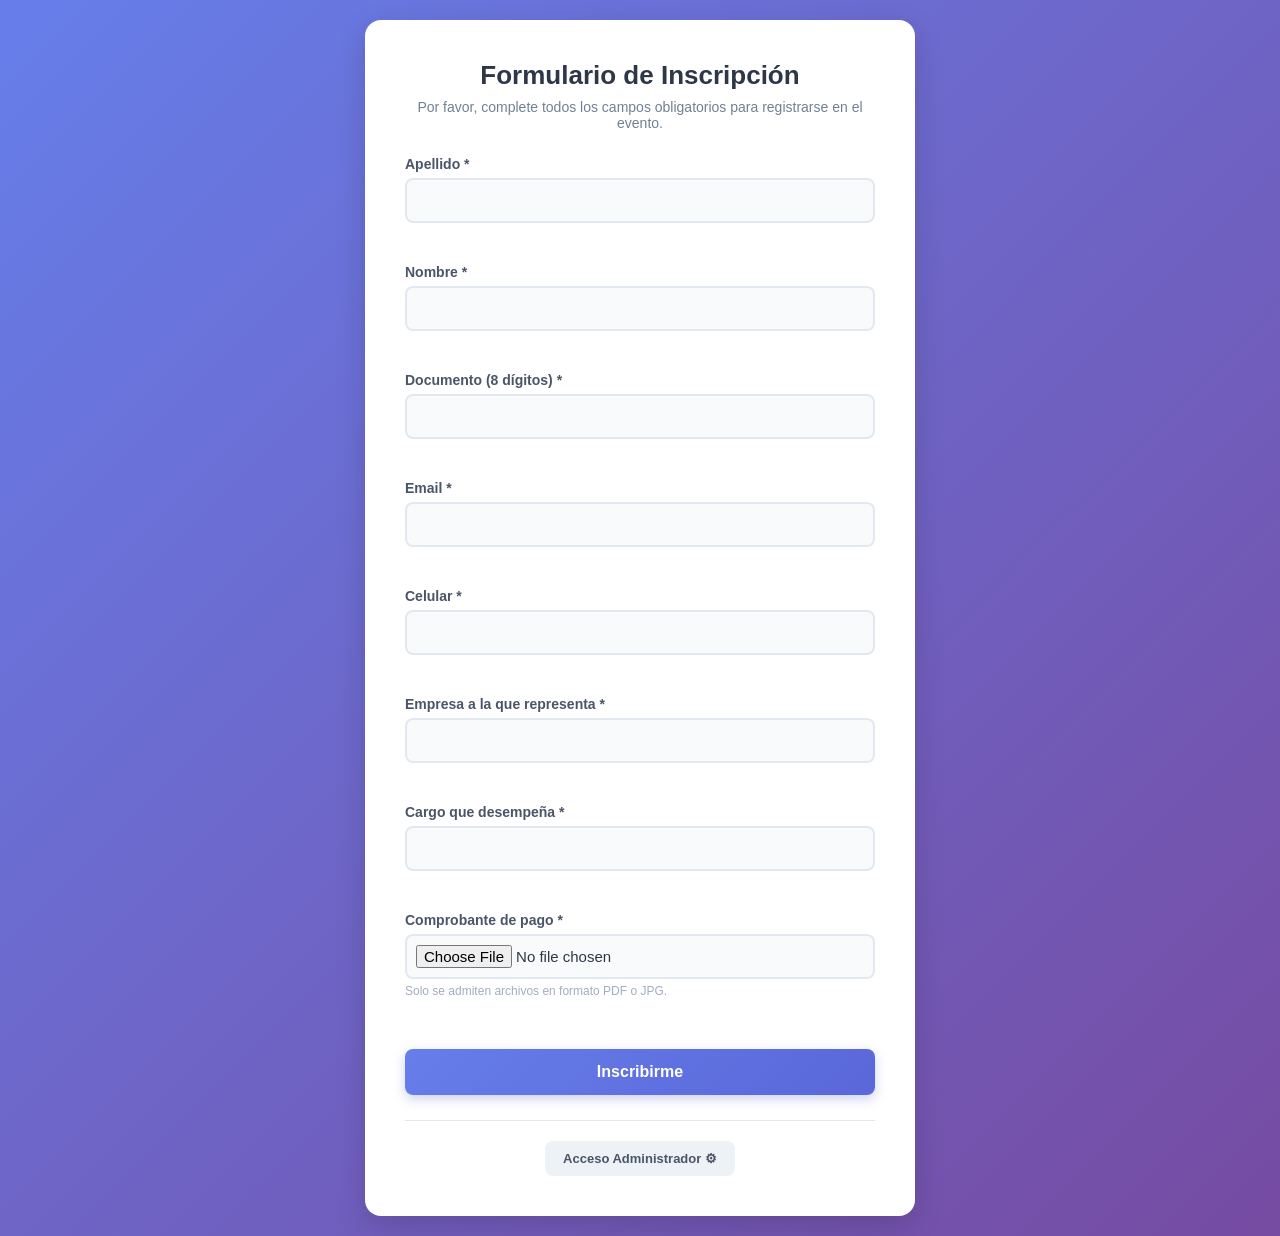
==== index.html @ b86bdb70 "Actualizo diseño y estilos CSS del formulario" ====
<!DOCTYPE html>
<html lang="es">
<head>
    <meta charset="UTF-8">
    <meta name="viewport" content="width=device-width, initial-scale=1.0">
    <title>Inscripción al Evento</title>
    <!-- Aquí conectamos el archivo CSS que le dará color y forma -->
    <link rel="stylesheet" href="css/styles.css">
</head>
<body>

    <main class="contenedor-formulario">
        <h2>Formulario de Inscripción</h2>
        <p class="instrucciones">Por favor, complete todos los campos obligatorios para registrarse en el evento.</p>

        <!-- El id="form-inscripcion" es crucial para que tu compañero de JavaScript capture los datos -->
        <form id="form-inscripcion" novalidate>

            <div class="grupo-input">
                <label for="apellido">Apellido *</label>
                <input type="text" id="input-apellido" name="apellido">
                <span id="error-apellido" class="error-texto"></span>
            </div>

            <div class="grupo-input">
                <label for="nombre">Nombre *</label>
                <input type="text" id="input-nombre" name="nombre">
                <span id="error-nombre" class="error-texto"></span>
            </div>

            <div class="grupo-input">
                <label for="documento">Documento (8 dígitos) *</label>
                <input type="number" id="input-documento" name="documento">
                <span id="error-documento" class="error-texto"></span>
            </div>

            <div class="grupo-input">
                <label for="email">Email *</label>
                <input type="email" id="input-email" name="email">
                <span id="error-email" class="error-texto"></span>
            </div>

            <div class="grupo-input">
                <label for="celular">Celular *</label>
                <input type="number" id="input-celular" name="celular">
                <span id="error-celular" class="error-texto"></span>
            </div>

            <div class="grupo-input">
                <label for="empresa">Empresa a la que representa *</label>
                <input type="text" id="input-empresa" name="empresa">
                <span id="error-empresa" class="error-texto"></span>
            </div>

            <div class="grupo-input">
                <label for="cargo">Cargo que desempeña *</label>
                <input type="text" id="input-cargo" name="cargo">
                <span id="error-cargo" class="error-texto"></span>
            </div>

            <div class="grupo-input">
                <label for="comprobante">Comprobante de pago *</label>
                <input type="file" id="input-comprobante" name="comprobante" accept=".pdf, .jpg, .jpeg">
                <small>Solo se admiten archivos en formato PDF o JPG.</small>
                <span id="error-comprobante" class="error-texto"></span>
            </div>

            <!-- Este es el ÚNICO botón de inscripción que debe existir -->
            <button type="submit" id="btnInscribir">Inscribirme</button>
        </form>

        <!-- Botón para ir al panel de administrador -->
        <div class="acceso-admin">
            <a href="admin.html" class="btn-secundario">Acceso Administrador ⚙</a>
        </div>
    </main>

    <script src="js/formulario.js"></script>
</body>
</html>
---- css/styles.css ----
* {
    box-sizing: border-box;
    margin: 0;
    padding: 0;
}

body {
    font-family: 'Segoe UI', Tahoma, Geneva, Verdana, sans-serif;
    /* Fondo con un degradado moderno y elegante */
    background: linear-gradient(135deg, #667eea 0%, #764ba2 100%);
    display: flex;
    justify-content: center;
    align-items: center;
    min-height: 100vh;
    padding: 20px;
}

.contenedor-formulario {
    background-color: #ffffff;
    padding: 40px;
    border-radius: 16px;
    /* Sombra más profunda y difuminada para efecto "tarjeta flotante" */
    box-shadow: 0 10px 30px rgba(0, 0, 0, 0.15);
    width: 100%;
    max-width: 550px;
}

h2 {
    text-align: center;
    color: #2d3748;
    margin-bottom: 8px;
    font-size: 26px;
}

.instrucciones {
    text-align: center;
    color: #718096;
    font-size: 14px;
    margin-bottom: 25px;
}

.grupo-input {
    margin-bottom: 20px;
}

label {
    display: block;
    margin-bottom: 6px;
    font-weight: 600;
    color: #4a5568;
    font-size: 14px;
}

input[type="text"],
input[type="number"],
input[type="email"],
input[type="file"] {
    width: 100%;
    padding: 12px 14px;
    border: 2px solid #e2e8f0;
    border-radius: 8px;
    font-size: 15px;
    color: #2d3748;
    background-color: #f8fafc;
    /* Transición suave para cuando cambie de color */
    transition: all 0.3s ease;
}

/* Efecto moderno cuando el usuario hace clic en el input */
input:focus {
    border-color: #667eea;
    background-color: #ffffff;
    box-shadow: 0 0 0 4px rgba(102, 126, 234, 0.15);
    outline: none;
}

input[type="file"] {
    padding: 9px;
    background-color: #f8fafc;
}

small {
    display: block;
    margin-top: 5px;
    color: #a0aec0;
    font-size: 12px;
}

button {
    width: 100%;
    padding: 14px;
    background: linear-gradient(135deg, #667eea 0%, #5a67d8 100%);
    color: white;
    border: none;
    border-radius: 8px;
    font-size: 16px;
    font-weight: bold;
    cursor: pointer;
    transition: all 0.3s ease;
    margin-top: 10px;
    box-shadow: 0 4px 12px rgba(90, 103, 216, 0.3);
}

button:hover {
    background: linear-gradient(135deg, #5a67d8 0%, #4c51bf 100%);
    transform: translateY(-2px); /* Pequeño efecto de elevación */
    box-shadow: 0 6px 15px rgba(90, 103, 216, 0.4);
}

button:active {
    transform: translateY(0);
}

/* Estilos para el botón de acceso al administrador */
.acceso-admin {
    text-align: center;
    margin-top: 25px;
    padding-top: 20px;
    border-top: 1px solid #e2e8f0;
}

.btn-secundario {
    display: inline-block;
    padding: 10px 18px;
    background-color: #edf2f7;
    color: #4a5568;
    text-decoration: none;
    border-radius: 8px;
    font-size: 13px;
    font-weight: 600;
    transition: all 0.3s ease;
}

.btn-secundario:hover {
    background-color: #e2e8f0;
    color: #2d3748;
}

/* --- CLASES PARA MANEJO DE ERRORES (Requeridas para la lógica) --- */

input.campo-invalido,
input[type="text"].campo-invalido,
input[type="number"].campo-invalido,
input[type="email"].campo-invalido,
input[type="file"].campo-invalido {
    border: 2px solid #e53e3e !important;
    background-color: #fff5f5 !important;
    box-shadow: 0 0 0 4px rgba(229, 62, 62, 0.15) !important;
}

.error-texto {
    color: #e53e3e;
    font-size: 12px;
    margin-top: 5px;
    display: block;
    font-weight: 600;
    min-height: 16px;
}
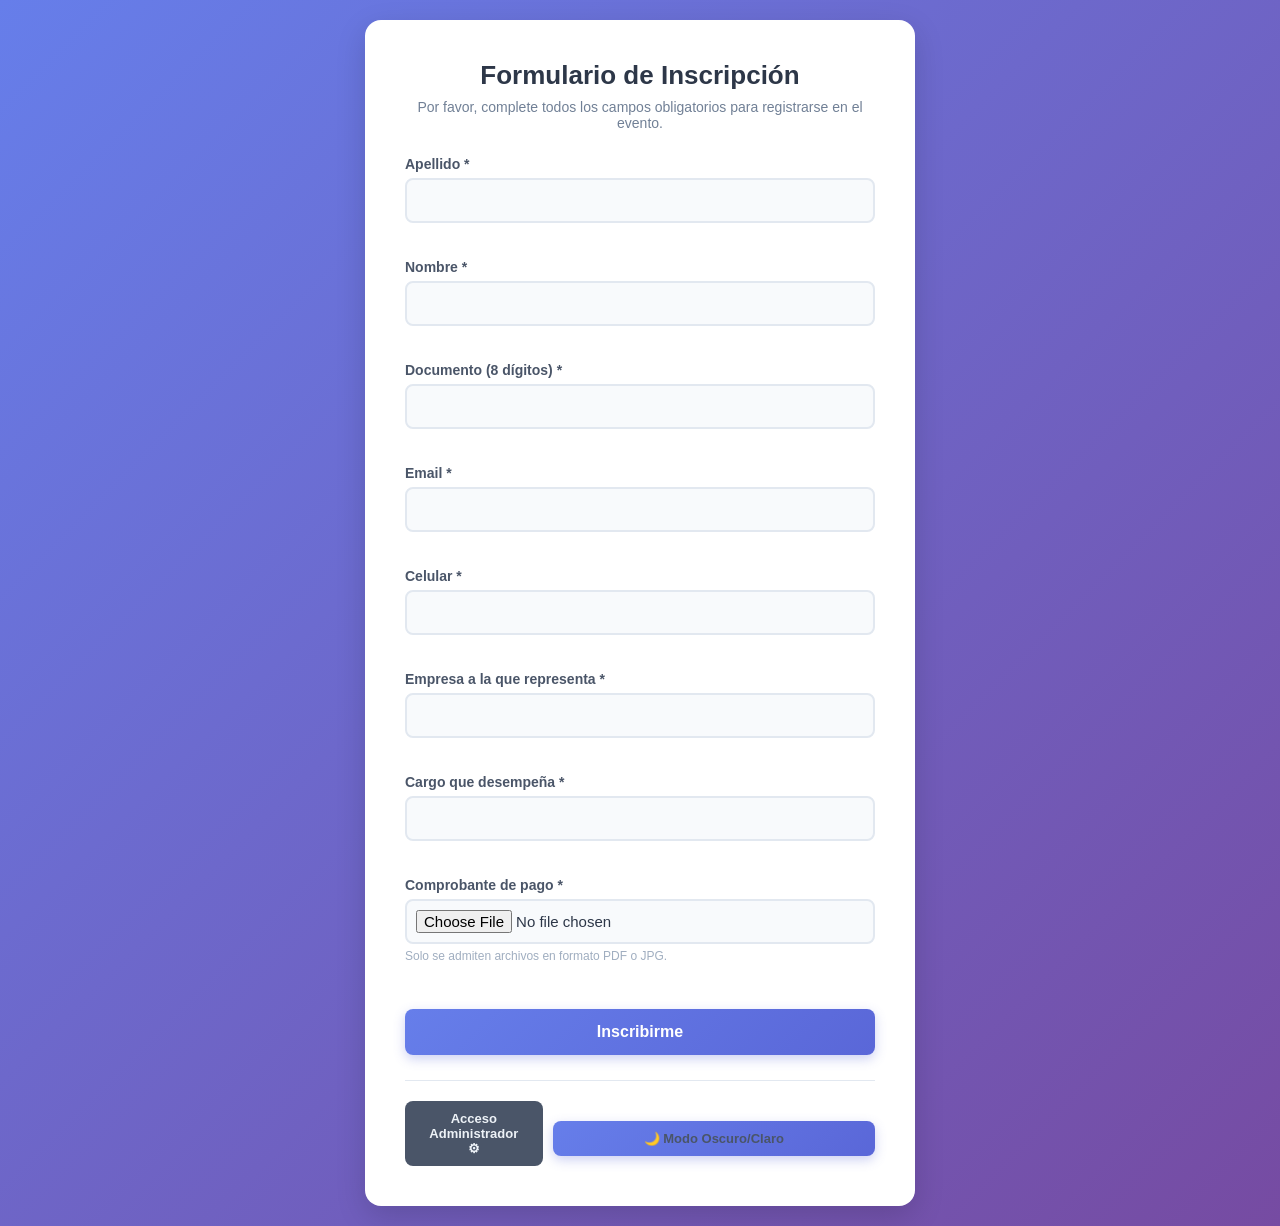
==== commit 8b872215: "cambios leves en visual" ====
--- a/index.html
+++ b/index.html
@@ -6,6 +6,7 @@
     <title>Inscripción al Evento</title>
     <!-- Aquí conectamos el archivo CSS que le dará color y forma -->
     <link rel="stylesheet" href="css/styles.css">
+    <link rel="stylesheet" href="css/theme.css">
 </head>
 <body>
 
@@ -70,9 +71,10 @@
         </form>
 
         <!-- Botón para ir al panel de administrador -->
-        <div class="acceso-admin">
-            <a href="admin.html" class="btn-secundario">Acceso Administrador ⚙</a>
-        </div>
+    <div class="acceso-admin" style="display: flex; gap: 10px; justify-content: center; align-items: center;">
+        <a href="admin.html" class="btn-secundario" style="background-color: #4a5568; color: #edf2f7;">Acceso Administrador ⚙</a>
+        <button type="button" id="btn-tema-form" class="btn-secundario" onclick="document.body.classList.toggle('dark-mode')">🌙 Modo Oscuro/Claro</button>
+    </div>
     </main>
 
     <script src="js/formulario.js"></script>
--- a/css/styles.css
+++ b/css/styles.css
@@ -155,4 +155,183 @@
     display: block;
     font-weight: 600;
     min-height: 16px;
+  box-sizing: border-box;
+  margin: 0;
+  padding: 0;
+  font-family: Arial, sans-serif;
+  transition: background-color 0.3s, color 0.3s;
+}
+
+body {
+  background-color: #f4f6f9;
+  color: #333;
+  min-height: 100vh;
+  padding: 20px;
+}
+
+.oculto {
+  display: none !important;
+}
+
+/* Login Card */
+.login-card {
+  background: #ffffff;
+  max-width: 400px;
+  margin: 80px auto;
+  padding: 30px;
+  border-radius: 8px;
+  box-shadow: 0 4px 15px rgba(0, 0, 0, 0.1);
+}
+
+.login-card h2 {
+  text-align: center;
+  margin-bottom: 20px;
+  color: #2c3e50;
+}
+
+.form-group {
+  margin-bottom: 15px;
+  display: flex;
+  flex-direction: column;
+}
+
+.form-group label {
+  font-weight: bold;
+  margin-bottom: 6px;
+  font-size: 14px;
+}
+
+.form-group input {
+  padding: 10px;
+  border: 1px solid #ccc;
+  border-radius: 4px;
+  font-size: 14px;
+}
+
+.wrapper-input {
+  display: flex;
+  align-items: center;
+}
+
+.wrapper-input input {
+  flex: 1;
+  border-top-right-radius: 0;
+  border-bottom-right-radius: 0;
+}
+
+#btn-ojito {
+  padding: 10px 12px;
+  background: #e0e0e0;
+  border: 1px solid #ccc;
+  border-left: none;
+  cursor: pointer;
+  border-top-right-radius: 4px;
+  border-bottom-right-radius: 4px;
+}
+
+#btn-ingresar {
+  width: 100%;
+  padding: 12px;
+  background-color: #007bff;
+  color: white;
+  border: none;
+  border-radius: 4px;
+  font-size: 16px;
+  font-weight: bold;
+  cursor: pointer;
+  margin-top: 10px;
+}
+
+/* Panel Admin */
+#panel-admin {
+  max-width: 1100px;
+  margin: 0 auto;
+}
+
+.admin-header {
+  display: flex;
+  justify-content: space-between;
+  align-items: center;
+  margin-bottom: 25px;
+  padding-bottom: 15px;
+  border-bottom: 2px solid #e0e0e0;
+}
+
+.acciones-header {
+  display: flex;
+  gap: 12px;
+}
+
+#btn-tema {
+  padding: 10px 16px;
+  background-color: #343a40;
+  color: #fff;
+  border: none;
+  border-radius: 4px;
+  cursor: pointer;
+  font-weight: bold;
+}
+
+.btn-regreso {
+  padding: 10px 16px;
+  background-color: #6c757d;
+  color: #fff;
+  border-radius: 4px;
+  text-decoration: none;
+  font-size: 14px;
+  font-weight: bold;
+}
+
+.bar-herramientas {
+  display: flex;
+  justify-content: space-between;
+  align-items: center;
+  margin-bottom: 20px;
+  gap: 15px;
+}
+
+#input-busqueda {
+  flex: 1;
+  padding: 10px 14px;
+  border: 1px solid #ccc;
+  border-radius: 4px;
+}
+
+.contador-container {
+  font-size: 16px;
+  font-weight: bold;
+  background: #e9ecef;
+  padding: 10px 15px;
+  border-radius: 4px;
+}
+
+#contador-inscriptos {
+  color: #007bff;
+}
+
+/* Tabla */
+table {
+  width: 100%;
+  border-collapse: collapse;
+  background: #ffffff;
+  border-radius: 8px;
+  overflow: hidden;
+  box-shadow: 0 4px 10px rgba(0, 0, 0, 0.05);
+}
+
+th, td {
+  padding: 12px 15px;
+  text-align: left;
+  border-bottom: 1px solid #eee;
+  font-size: 14px;
+}
+
+th {
+  background-color: #007bff;
+  color: white;
+}
+#btn-ojito {
+    width: 42px !important;
+    flex-shrink: 0;
+    outline: none;
 }
--- a/css/theme.css
+++ b/css/theme.css
@@ -0,0 +1,47 @@
+/* Estilos para el Modo Oscuro */
+body.dark-mode {
+  background-color: #121212;
+  color: #e0e0e0;
+}
+
+body.dark-mode .login-card,
+body.dark-mode .contenedor-formulario,
+body.dark-mode table {
+  background-color: #1e1e1e;
+  color: #e0e0e0;
+  box-shadow: 0 4px 15px rgba(0, 0, 0, 0.5);
+}
+
+body.dark-mode tr:hover {
+  background-color: #2a2a2a;
+}
+
+body.dark-mode th {
+  background-color: #0d6efd;
+}
+
+body.dark-mode td {
+  border-bottom-color: #333;
+}
+
+body.dark-mode #input-busqueda,
+body.dark-mode .form-group input {
+  background-color: #2d2d2d;
+  color: #fff;
+  border-color: #444;
+}
+
+body.dark-mode #btn-ojito {
+  background: #3d3d3d;
+  color: #fff;
+  border-color: #444;
+}
+
+body.dark-mode .contador-container {
+  background: #2d2d2d;
+  color: #fff;
+}
+
+body.dark-mode #contador-inscriptos {
+  color: #6ea8fe;
+}
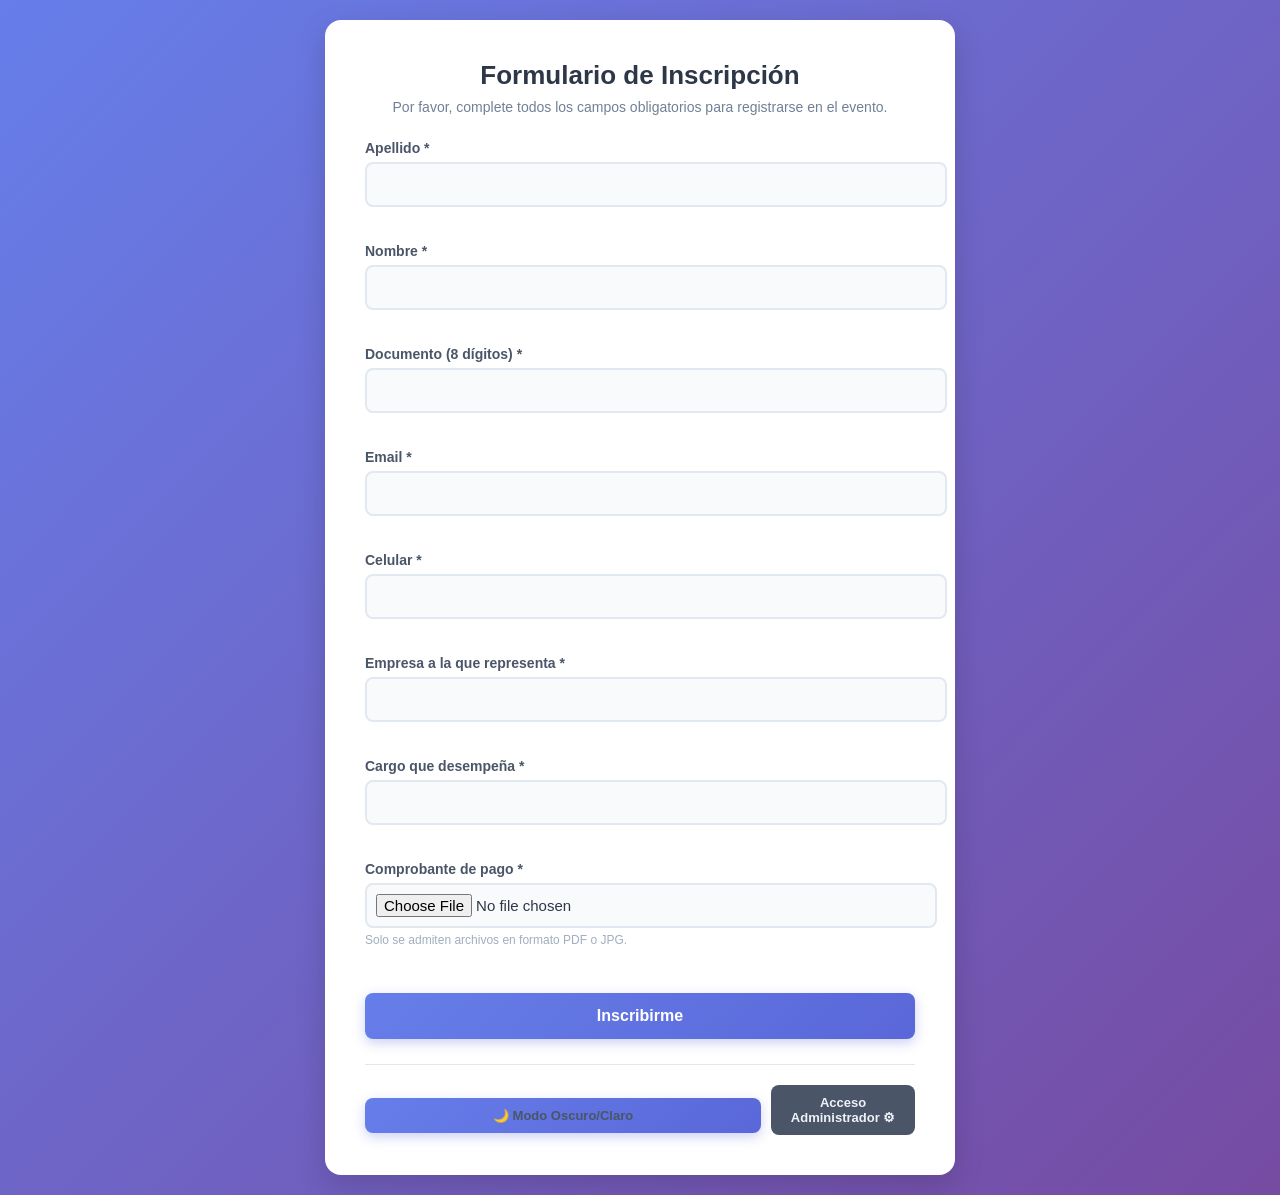
==== commit a58fb3fc: "Reorganize admin access button and fix CSS box-sizing" ====
--- a/index.html
+++ b/index.html
@@ -72,8 +72,8 @@
 
         <!-- Botón para ir al panel de administrador -->
     <div class="acceso-admin" style="display: flex; gap: 10px; justify-content: center; align-items: center;">
+        <button type="button" id="btn-tema-form" class="btn-secundario" onclick="document.body.classList.toggle('dark-mode')">🌙 Modo Oscuro/Claro</button>
         <a href="admin.html" class="btn-secundario" style="background-color: #4a5568; color: #edf2f7;">Acceso Administrador ⚙</a>
-        <button type="button" id="btn-tema-form" class="btn-secundario" onclick="document.body.classList.toggle('dark-mode')">🌙 Modo Oscuro/Claro</button>
     </div>
     </main>
 
--- a/css/styles.css
+++ b/css/styles.css
@@ -1,4 +1,5 @@
 * {
+<<<<<<< HEAD
     box-sizing: border-box;
     margin: 0;
     padding: 0;
@@ -155,6 +156,7 @@
     display: block;
     font-weight: 600;
     min-height: 16px;
+=======
   box-sizing: border-box;
   margin: 0;
   padding: 0;
@@ -329,9 +331,5 @@
 th {
   background-color: #007bff;
   color: white;
-}
-#btn-ojito {
-    width: 42px !important;
-    flex-shrink: 0;
-    outline: none;
+>>>>>>> origin/feature/admin-interfaz
 }
